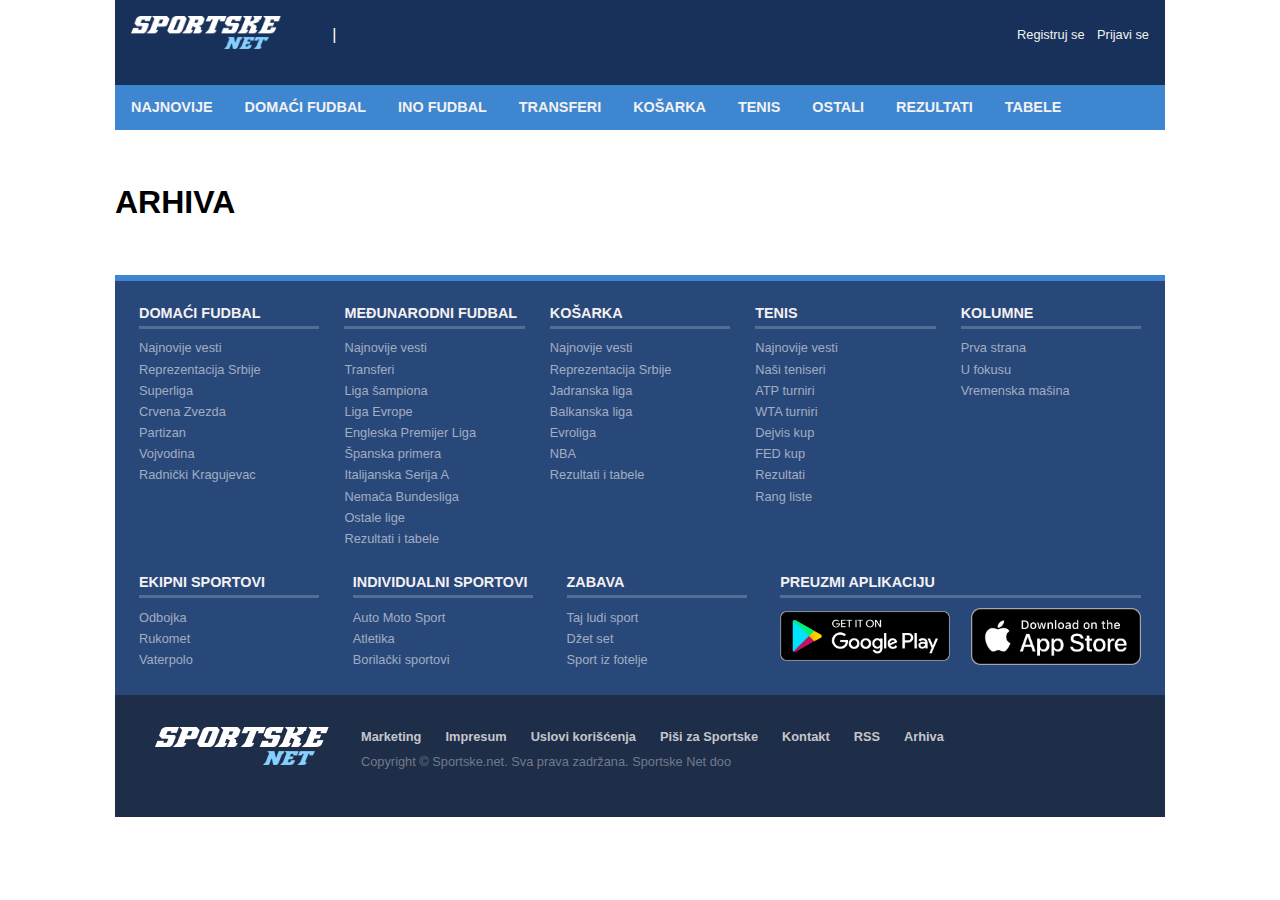
==== arhiva.html @ 7dad9da4 "Sportske.net" ====
<!DOCTYPE html>
<html lang="en">
<head>
    <meta charset="UTF-8">
    <meta http-equiv="X-UA-Compatible" content="IE=edge">
    <meta name="viewport" content="width=device-width, initial-scale=1.0">
    <link rel="stylesheet" href="https://cdnjs.cloudflare.com/ajax/libs/font-awesome/6.0.0-beta2/css/all.min.css" integrity="sha512-YWzhKL2whUzgiheMoBFwW8CKV4qpHQAEuvilg9FAn5VJUDwKZZxkJNuGM4XkWuk94WCrrwslk8yWNGmY1EduTA==" crossorigin="anonymous" referrerpolicy="no-referrer" />
    <link rel="preconnect" href="https://fonts.googleapis.com">
    <link rel="preconnect" href="https://fonts.gstatic.com" crossorigin>
    <link href="https://fonts.googleapis.com/css2?family=Roboto+Condensed:ital,wght@0,300;0,400;0,700;1,300;1,400;1,700&family=Rubik:ital,wght@0,300;0,400;0,500;0,600;0,700;0,800;0,900;1,300;1,400;1,500;1,600;1,700;1,800;1,900&display=swap" rel="stylesheet">
    
    <link rel="stylesheet" href="css/global.css">
    <link rel="stylesheet" href="css/shorter_header.css">
    <link rel="stylesheet" href="css/footer.css">
    
    <title>Kompletna Arhiva Vesti - Sportske.net</title>
</head>
<body>
    <div class="container">
        <header>
            <div class="header-div">
                <div class="logo-wrapper">
                    <a href="index.html">
                        <img src="images/logo.png" alt="Logo" style="width:150px">
                    </a>
                </div>

                <div class="icons">
                    <a href="#"><i class="fab fa-facebook"></i></a>
                    <a href="#"><i class="fab fa-twitter"></i></a>
                    <a href="#"> <i class="fab fa-youtube-square"></i></a>
                    <a href="#"><i class="fab fa-instagram-square"></i></a>
                    <a href="#"><i class="fas fa-wifi"></i></a>
                    <a href="#"><i class="fas fa-envelope-square"></i></a>
                    <span>|</span>
                    <a href="#"><i class="fas fa-search" id="search-icon"></i></a>
                </div>

                <div class="subscribe">
                    <a href="registracija.html">Registruj se</a>
                    <a href="#">Prijavi se</a>
                </div>
            </div>

            <nav class="first-nav">
                <ul class="first-list">
                    <li><a href="index.html">Najnovije</a></li>
                    <li><a href="#">Domaći fudbal</a></li>
                    <li><a href="#">Ino fudbal</a></li>
                    <li><a href="#">Transferi</a></li>
                    <li><a href="#">Košarka</a></li>
                    <li><a href="#">Tenis</a></li>
                    <li><a href="#">Ostali</a></li>
                    <li><a href="rezultati.html">Rezultati</a></li>
                    <li><a href="tabele.html">Tabele</a></li>
                </ul>
            </nav>
        </header>

        <section class="main-section">
            <br>
            <br>
            <br>
            <h1>ARHIVA</h1>
            <br>
            <br>
            <br>
        </section>

        <footer class="footer">
            <div class="row row-1">
                <div class="col col-1">
                    <h5>Domaći fudbal</h5>
                    <ul>
                        <li><a href="#">Najnovije vesti</a></li>
                        <li><a href="#">Reprezentacija Srbije</a></li>
                        <li><a href="#">Superliga</a></li>
                        <li><a href="#">Crvena Zvezda</a></li>
                        <li><a href="#">Partizan</a></li>
                        <li><a href="#">Vojvodina</a></li>
                        <li><a href="#">Radnički Kragujevac</a></li>
                    </ul>
                </div>
                <div class="col col-2">
                    <h5>Međunarodni fudbal</h5>
                    <ul>
                        <li><a href="#">Najnovije vesti</a></li>
                        <li><a href="#">Transferi</a></li>
                        <li><a href="#">Liga šampiona</a></li>
                        <li><a href="#">Liga Evrope</a></li>
                        <li><a href="#">Engleska Premijer Liga</a></li>
                        <li><a href="#">Španska primera</a></li>
                        <li><a href="#">Italijanska Serija A</a></li>
                        <li><a href="#">Nemača Bundesliga</a></li>
                        <li><a href="#">Ostale lige</a></li>
                        <li><a href="#">Rezultati i tabele</a></li>
                    </ul>
                </div>
                <div class="col col-3">
                    <h5>Košarka</h5>
                    <ul>
                        <li><a href="#">Najnovije vesti</a></li>
                        <li><a href="#">Reprezentacija Srbije</a></li>
                        <li><a href="#">Jadranska liga</a></li>
                        <li><a href="#">Balkanska liga</a></li>
                        <li><a href="#">Evroliga</a></li>
                        <li><a href="#">NBA</a></li>
                        <li><a href="#">Rezultati i tabele</a></li>
                    </ul>
                </div>
                <div class="col col-4">
                    <h5>Tenis</h5>
                    <ul>
                        <li><a href="#">Najnovije vesti</a></li>
                        <li><a href="#">Naši teniseri</a></li>
                        <li><a href="#">ATP turniri</a></li>
                        <li><a href="#">WTA turniri</a></li>
                        <li><a href="#">Dejvis kup</a></li>
                        <li><a href="#">FED kup</a></li>
                        <li><a href="#">Rezultati</a></li>
                        <li><a href="#">Rang liste</a></li>
                    </ul>
                </div>
                <div class="col col-5">
                    <h5>Kolumne</h5>
                    <ul>
                        <li><a href="#">Prva strana</a></li>
                        <li><a href="#">U fokusu</a></li>
                        <li><a href="#">Vremenska mašina</a></li>
                    </ul>
                </div>
            </div>


            <div class="row row-2">
                <div class="col col-1">
                    <h5>Ekipni sportovi</h5>
                    <ul>
                        <li><a href="#">Odbojka</a></li>
                        <li><a href="#">Rukomet</a></li>
                        <li><a href="#">Vaterpolo</a></li>
                    </ul>
                </div>
                <div class="col col-2">
                    <h5>Individualni sportovi</h5>
                    <ul>
                        <li><a href="#">Auto Moto Sport</a></li>
                        <li><a href="#">Atletika</a></li>
                        <li><a href="#">Borilački sportovi</a></li>
                    </ul>
                </div>
                <div class="col col-3">
                    <h5>Zabava</h5>
                    <ul>
                        <li><a href="#">Taj ludi sport</a></li>
                        <li><a href="#">Džet set</a></li>
                        <li><a href="#">Sport iz fotelje</a></li>
                    </ul>
                </div>
                <div class="col col-4">
                    <h5>Preuzmi aplikaciju</h5>
                    <div class="download">
                        <a href="#">
                            <img class="download-img" 
                                src="images/android.png" 
                                alt="Android">
                        </a>

                        <a href="#">
                            <img class="download-img" 
                                src="images/apple.png" 
                                alt="Apple">
                        </a>
                    </div>
                </div>
            </div>

            <div class="row row-3">
                <div class="logo-wrapper">
                    <a href="index.html">
                        <img src="images/logo.png" alt="Logo">
                    </a>
                </div>

                <div class="copyright-wrapper">
                    <ul>
                        <li><a href="#">Marketing</a></li>
                        <li><a href="#">Impresum</a></li>
                        <li><a href="#">Uslovi korišćenja</a></li>
                        <li><a href="#">Piši za Sportske</a></li>
                        <li><a href="kontakt.html">Kontakt</a></li>
                        <li><a href="#">RSS</a></li>
                        <li><a href="arhiva.html">Arhiva</a></li>
                    </ul>

                    <p>Copyright &copy; Sportske.net. Sva prava zadržana. 
                        Sportske Net doo</p>
                </div>
            </div>
        </footer>
    </div>
</body>
</html>
---- css/global.css ----
*, *::before, *::after {
    margin: 0;
    padding: 0;
    box-sizing: border-box;
}

.container {
    /* width: 80%; */
    max-width: 1050px;
    margin: 0 auto;
}

html {
    font-family: sans-serif;
}

img {
    max-width: 100%;
}

button {
    cursor: pointer;
    border: none;
}
---- css/shorter_header.css ----
.header-div {
    background: #18315A;
    padding: 1rem 0 2rem 0;
    display: flex;
    align-items: center;
    width: 100%;
}

.logo-wrapper {
    margin-right: 1rem;
    padding-left: 1rem;
}

.icons i {
    color: white;
    margin: .1rem;
    font-size: 1.125rem;
}

.icons i:hover {
    opacity: 0.8;
}

#search-icon {
    font-size: .9rem;
}

.icons span {
    color: white;
    margin: 0 1rem;
}

.subscribe {
    margin-left: auto;
    margin-right: 1rem;
}

.subscribe a {
    color: #f3f1f1; /* #A2ADC1 */
    font-size: .8rem;
    text-decoration: none;
    margin-left: .5rem;
}

.first-list {
    display: flex;
    background: #3E87D0;
}

.first-list li {
    list-style: none;
    padding: 0.85rem 1rem;
}

.first-list li:hover {
    background: #29487A;
}

.first-list li a {
    text-decoration: none;
    text-transform: uppercase;
    font-weight: bold;
    color: #F3F1F1;
    font-size: 0.9rem;
}
---- css/footer.css ----
.footer {
    border-top: 6px solid #3E87D0;
}

.row-1 {
    background: #29487A;
    padding: 1.5rem;
    display: flex;
    justify-content: space-between;
}

.row-1 .col {
    width: 18%;
}

.row-1 h5 {
    font-size: .9rem;
    color: #f3f1f1;
    text-transform: uppercase;
    padding-bottom: .3rem;
    margin-bottom: .6rem;
    border-bottom: 3.5px solid #546D95;
}

.row-1 li {
    list-style: none;
    margin-bottom: .2rem;
}

.row-1 a {
    color: #A2ADC1;
    text-decoration: none;
    font-size: .8rem;
}

.row-1 a:hover {
    color: #f3f1f1;
}

.row-2 {
    background: #29487A;
    padding: 1.5rem;
    padding-top: 0;
    display: flex;
    justify-content: space-between;
}

.row-2 .col {
    width: 18%;
}

.row-2 .col-4 {
    width: 36%;
}

.row-2 h5 {
    font-size: .9rem;
    color: #f3f1f1;
    text-transform: uppercase;
    padding-bottom: .3rem;
    margin-bottom: .6rem;
    border-bottom: 3.5px solid #546D95;
}

.row-2 li {
    list-style: none;
    margin-bottom: .2rem;
}

.row-2 a {
    color: #A2ADC1;
    text-decoration: none;
    font-size: .8rem;
}

.row-2 a:hover {
    color: #f3f1f1;
}

.download {
    display: flex;
    justify-content: space-between;
    align-items: center;
}

.download-img {
    width: 170px;
}

.row-3 {
    background: #1E2D48;
    padding: 2rem 1.5rem 3rem 1.5rem;
    display: flex;
}

.row-3 ul {
    display: flex;
}

.row-3 li {
    list-style: none;
    margin-right: 1.5rem;
}

.row-3 a {
    text-decoration: none;
    color: #C5C6CC;
    font-size: .8rem;
    font-weight: bold;
}

.row-3 a:hover {
    color: #f3f1f1; 
}

.row-3 p {
    color: #727A8A;
    font-size: .8rem;
}

.copyright-wrapper {
    display: flex;
    flex-direction: column;
    justify-content: space-between;
    padding-left: 1rem;
}
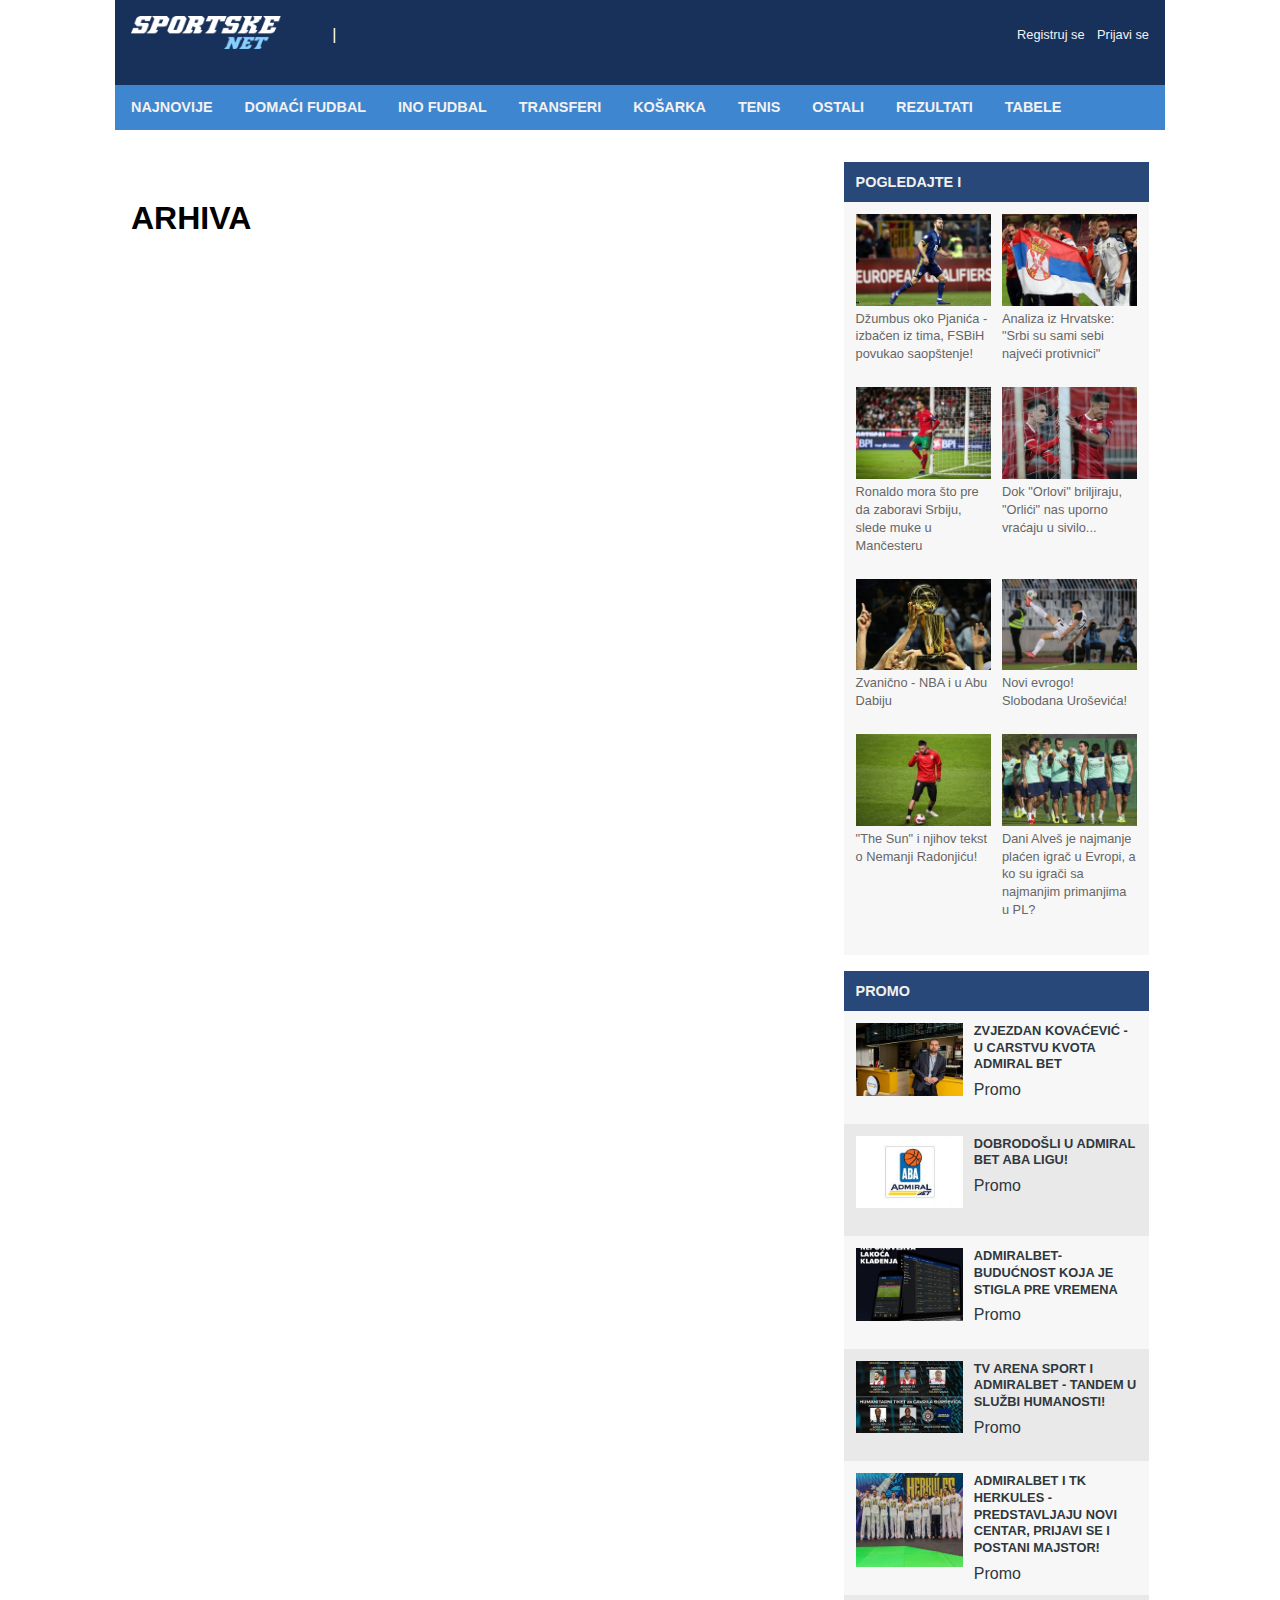
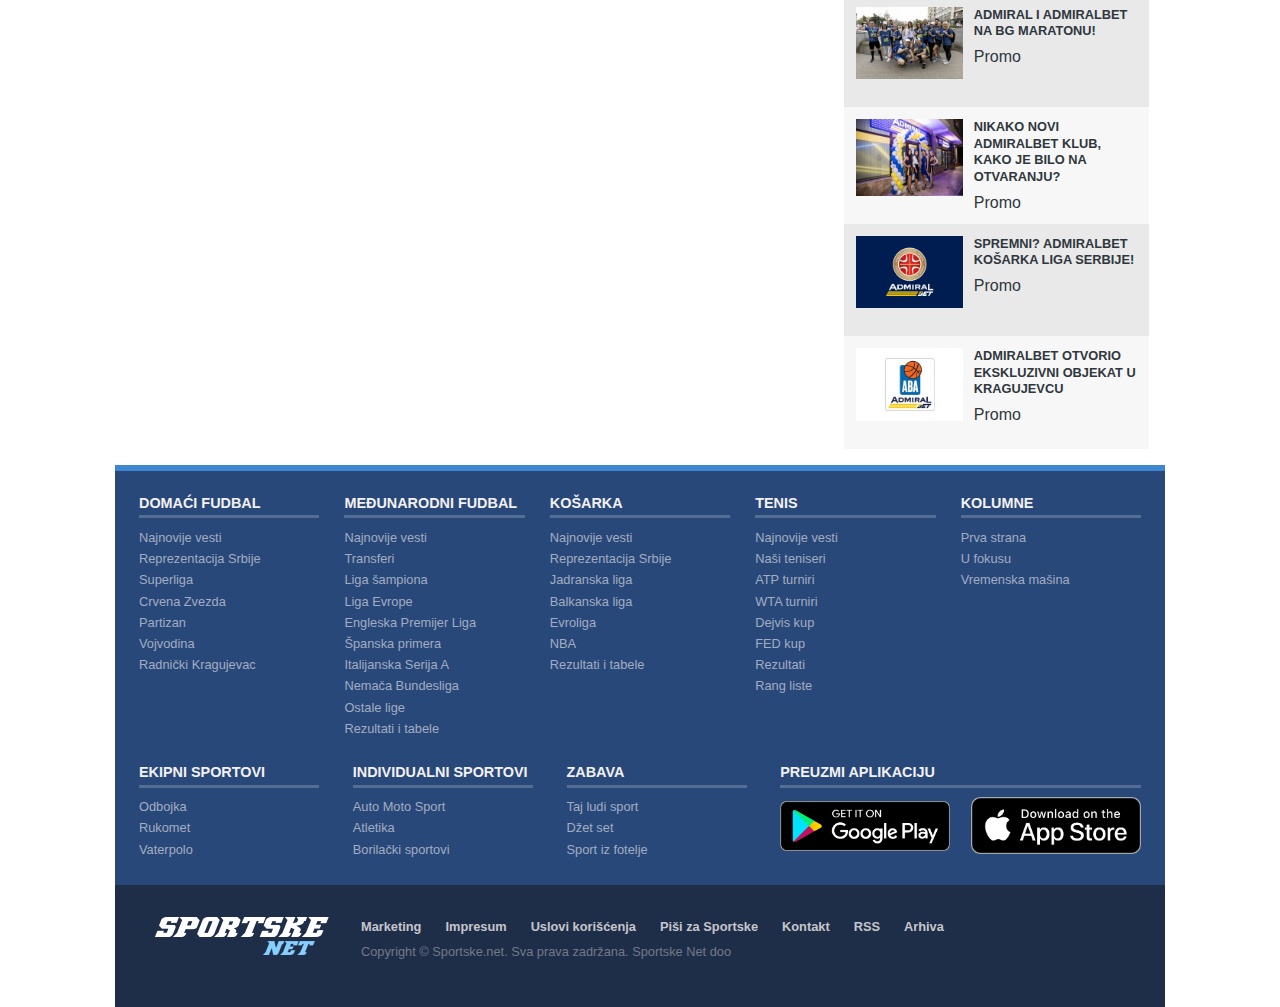
==== commit bad55c1c: "." ====
--- a/arhiva.html
+++ b/arhiva.html
@@ -12,6 +12,8 @@
     <link rel="stylesheet" href="css/global.css">
     <link rel="stylesheet" href="css/shorter_header.css">
     <link rel="stylesheet" href="css/footer.css">
+    <link rel="stylesheet" href="css/aside.css">
+    <link rel="stylesheet" href="css/css pages/arhiva.css">
     
     <title>Kompletna Arhiva Vesti - Sportske.net</title>
 </head>
@@ -58,13 +60,163 @@
         </header>
 
         <section class="main-section">
-            <br>
-            <br>
-            <br>
-            <h1>ARHIVA</h1>
-            <br>
-            <br>
-            <br>
+            <div class="main-left">
+                <br>
+                <br>
+                <br>
+                <h1>ARHIVA</h1>
+                <br>
+                <br>
+                <br>
+            </div>
+
+
+            <div class="main-right">
+                <h2 class="pogledajte-title">Pogledajte i</h2>
+                <section class="pogledajte-section">
+                    <div class="pogledajte pogledajte-1">
+                        <img src="images/index/pogledajte-1.jpg" alt="Pogledajte-1">
+                        <p>
+                            Džumbus oko Pjanića - izbačen iz tima, 
+                            FSBiH povukao saopštenje!
+                        </p>
+                    </div>
+                    <div class="pogledajte pogledajte-2">
+                        <img src="images/index/pogledajte-2.jpg" alt="Pogledajte-2">
+                        <p>
+                            Analiza iz Hrvatske: "Srbi su sami 
+                            sebi najveći protivnici"
+                        </p>
+                    </div>
+                    <div class="pogledajte pogledajte-3">
+                        <img src="images/index/pogledajte-3.jpg" alt="Pogledajte-3">
+                        <p>
+                            Ronaldo mora što pre da zaboravi Srbiju, 
+                            slede muke u Mančesteru
+                        </p>
+                    </div>
+                    <div class="pogledajte pogledajte-4">
+                        <img src="images/index/pogledajte-4.jpg" alt="Pogledajte-4">
+                        <p>
+                            Dok "Orlovi" briljiraju, "Orlići" 
+                            nas uporno vraćaju u sivilo...
+                        </p>
+                    </div>
+                    <div class="pogledajte pogledajte-5">
+                        <img src="images/index/pogledajte-5.jpg" alt="Pogledajte-5">
+                        <p>
+                            Zvanično - NBA i u Abu Dabiju
+                        </p>
+                    </div>
+                    <div class="pogledajte pogledajte-6">
+                        <img src="images/index/pogledajte-6.jpg" alt="Pogledajte-6">
+                        <p>
+                            Novi evrogo! Slobodana Uroševića!
+                        </p>    
+                    </div>
+                    <div class="pogledajte pogledajte-7">
+                        <img src="images/index/pogledajte-7.jpg" alt="Pogledajte-7">
+                        <p>
+                            "The Sun" i njihov tekst o Nemanji Radonjiću!
+                        </p>
+                    </div>
+                    <div class="pogledajte pogledajte-8">
+                        <img src="images/index/pogledajte-8.jpg" alt="Pogledajte-8">
+                        <p>
+                            Dani Alveš je najmanje plaćen igrač u Evropi, 
+                            a ko su igrači sa najmanjim primanjima u PL?
+                        </p>
+                    </div>
+                </section>
+
+
+                <section class="promo-section">
+                    <h2>Promo</h2>
+                    <div class="promo promo-1">
+                        <img src="images/index/promo-1.jpg" alt="Promo-1">
+                        <div>
+                            <p>
+                                Zvjezdan kovaćević - u carstvu kvota admiral bet
+                            </p>
+                            <span>Promo</span>
+                        </div>
+                    </div>
+                    <div class="promo promo-2">
+                        <img src="images/index/promo-2.jpg" alt="Promo-2">
+                        <div>
+                            <p>
+                                dobrodošli u admiral bet aba ligu!
+                            </p>
+                            <span>Promo</span>
+                        </div>
+                    </div>
+                    <div class="promo promo-3">
+                        <img src="images/index/promo-3.jpg" alt="Promo-3">
+                        <div>
+                            <p>
+                                admiralbet- budućnost koja je stigla pre vremena
+                            </p>
+                            <span>Promo</span>
+                        </div>
+                    </div>
+                    <div class="promo promo-4">
+                        <img src="images/index/promo-4.jpg" alt="Promo-4">
+                        <div>
+                            <p>
+                                tv arena sport i admiralbet - tandem u službi humanosti!
+                            </p>
+                            <span>Promo</span>
+                        </div>
+                    </div>
+                    <div class="promo promo-5">
+                        <img src="images/index/promo-5.jpg" alt="Promo-5">
+                        <div>
+                            <p>
+                                admiralbet i tk herkules - predstavljaju Novi
+                                centar, prijavi se i postani majstor!
+                            </p>
+                            <span>Promo</span>
+                        </div>
+                    </div>
+                    <div class="promo promo-6">
+                        <img src="images/index/promo-6.jpg" alt="Promo-6">
+                        <div>
+                            <p>
+                                admiral i admiralbet na bg maratonu!
+                            </p>
+                            <span>Promo</span>
+                        </div>
+                    </div>
+                    <div class="promo promo-7">
+                        <img src="images/index/promo-7.jpg" alt="Promo-7">
+                        <div>
+                            <p>
+                                nikako novi admiralbet klub,
+                                kako je bilo na otvaranju?
+                            </p>
+                            <span>Promo</span>
+                        </div>
+                    </div>
+                    <div class="promo promo-8">
+                        <img src="images/index/promo-8.png" alt="Promo-8">
+                        <div>
+                            <p>
+                                spremni? admiralbet košarka liga serbije!
+                            </p>
+                            <span>Promo</span>
+                        </div>
+                    </div>
+                    <div class="promo promo-9">
+                        <img src="images/index/promo-2.jpg" alt="Promo-9">
+                        <div>
+                            <p>
+                                admiralbet otvorio ekskluzivni objekat u kragujevcu
+                            </p>
+                            <span>Promo</span>
+                        </div>
+                    </div>
+                </section>
+            </div>
         </section>
 
         <footer class="footer">
--- a/css/aside.css
+++ b/css/aside.css
@@ -0,0 +1,95 @@
+.main-section {
+    display: flex;
+    justify-content: space-between;
+    padding: 1rem;
+}
+
+.main-left {
+    width: 68%;
+}
+
+.main-right {
+    width: 30%;
+    margin-top: 1rem;
+}
+
+.pogledajte-section {
+    background: rgb(247, 247, 247);
+    display: flex;
+    justify-content: space-between;
+    flex-wrap: wrap;
+    padding: .75rem;
+}
+
+.pogledajte {
+    width: 48%;
+    margin-bottom: 1.5rem;
+    cursor: pointer;
+}
+
+.pogledajte-title, .promo-section h2 {
+    padding: .75rem;
+    color: #F3F1EE;
+    width: 100%;
+    background: #29487A;
+    font-size: .9rem;
+    text-transform: uppercase;
+}
+
+.pogledajte p {
+    font-size: .8rem;
+    color: #666;
+    line-height: 1.4;
+    transition: 300ms;
+}
+
+.pogledajte:hover p {
+    color: #3E87D0;
+}
+
+.promo-section {
+    margin-top: 1rem;
+}
+
+.promo {
+    padding: .75rem;
+    display: flex;
+    justify-content: space-between;
+    cursor: pointer;
+    transition: 400ms;
+}
+
+.promo:nth-child(even) {
+    background: rgb(247, 247, 247);
+}
+
+.promo:nth-child(odd) {
+    background: rgb(233, 233, 233);
+}
+
+.promo img {
+    width: 38%;
+    padding-bottom: 1rem;
+}
+
+.promo div {
+    width: 58%;
+}
+
+.promo p {
+    font-size: .8rem;
+    color: #2F373E;
+    text-transform: uppercase;
+    font-weight: bold;
+    margin-bottom: .5rem;
+    line-height: 1.3;
+}
+
+.promo span {
+    font-size: 1rem;
+    color: #2F373E;
+}
+
+.promo:hover {
+    background: rgb(219, 219, 219);
+}
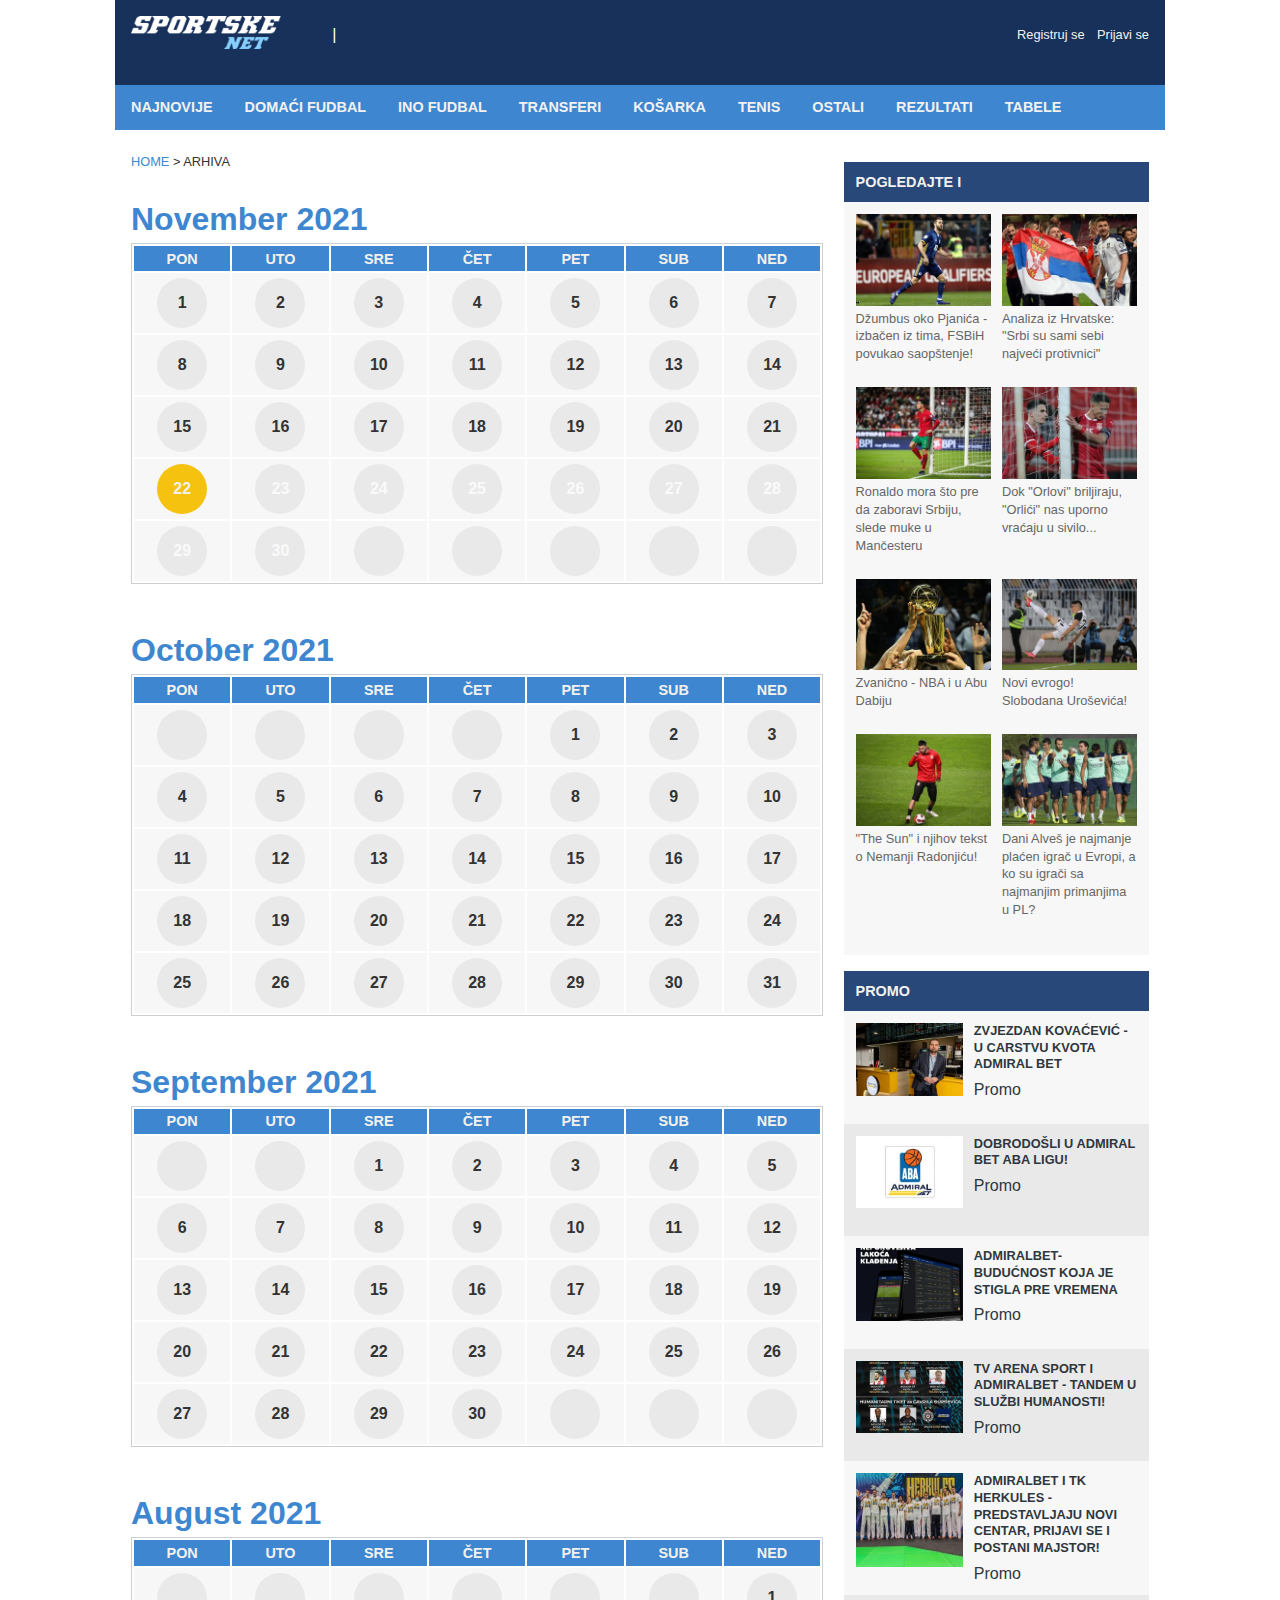
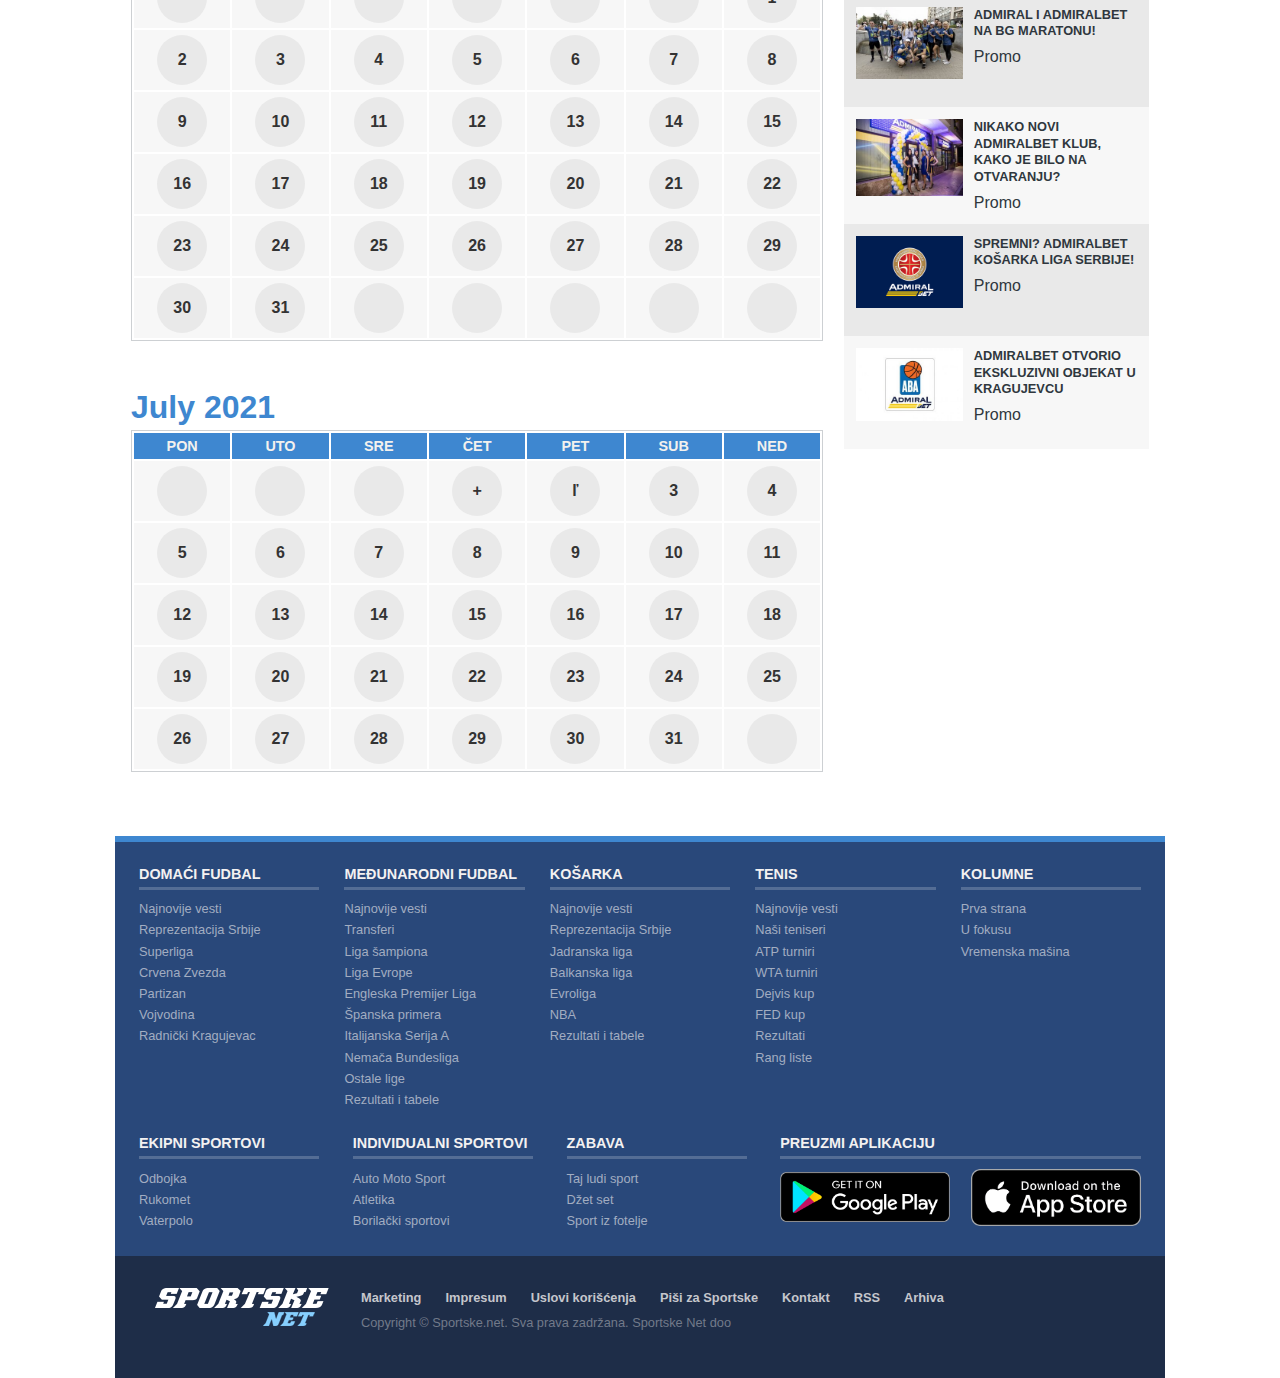
==== commit 8cd3a873: "Arhiva completed" ====
--- a/arhiva.html
+++ b/arhiva.html
@@ -61,13 +61,343 @@
 
         <section class="main-section">
             <div class="main-left">
-                <br>
-                <br>
-                <br>
-                <h1>ARHIVA</h1>
-                <br>
-                <br>
-                <br>
+                <p class="path">
+                    <a href="index.html">Home</a>  &#62;  Arhiva
+                </p>
+
+                <h2 class="table-title">November 2021</h2>
+
+                <table class="table first-table">
+                    <tr>
+                        <th>Pon</th>
+                        <th>Uto</th>
+                        <th>Sre</th>
+                        <th>Čet</th>
+                        <th>Pet</th>
+                        <th>Sub</th>
+                        <th>Ned</th>
+                    </tr>
+
+                    <tr>
+                        <td><span class="circle enabled">1</span></td>
+                        <td><span class="circle enabled">2</span></td>
+                        <td><span class="circle enabled">3</span></td>
+                        <td><span class="circle enabled">4</span></td>
+                        <td><span class="circle enabled">5</span></td>
+                        <td><span class="circle enabled">6</span></td>
+                        <td><span class="circle enabled">7</span></td>
+                    </tr>
+
+                    <tr>
+                        <td><span class="circle enabled">8</span></td>
+                        <td><span class="circle enabled">9</span></td>
+                        <td><span class="circle enabled">10</span></td>
+                        <td><span class="circle enabled">11</span></td>
+                        <td><span class="circle enabled">12</span></td>
+                        <td><span class="circle enabled">13</span></td>
+                        <td><span class="circle enabled">14</span></td>
+                    </tr>
+
+                    <tr>
+                        <td><span class="circle enabled">15</span></td>
+                        <td><span class="circle enabled">16</span></td>
+                        <td><span class="circle enabled">17</span></td>
+                        <td><span class="circle enabled">18</span></td>
+                        <td><span class="circle enabled">19</span></td>
+                        <td><span class="circle enabled">20</span></td>
+                        <td><span class="circle enabled">21</span></td>
+                    </tr>
+
+                    <tr>
+                        <td><span class="circle" style="background: #F5C20F; color: #F3F1EE">22</span></td>
+                        <td><span class="circle disabled">23</span></td>
+                        <td><span class="circle disabled">24</span></td>
+                        <td><span class="circle disabled">25</span></td>
+                        <td><span class="circle disabled">26</span></td>
+                        <td><span class="circle disabled">27</span></td>
+                        <td><span class="circle disabled">28</span></td>
+                    </tr>
+                    
+                    <tr>
+                        <td><span class="circle disabled">29</span></td>
+                        <td><span class="circle disabled">30</span></td>
+                        <td><span class="circle enabled"></span></td>
+                        <td><span class="circle enabled"></span></td>
+                        <td><span class="circle enabled"></span></td>
+                        <td><span class="circle enabled"></span></td>
+                        <td><span class="circle enabled"></span></td>
+                    </tr>
+                </table>
+
+
+
+                <h2 class="table-title">October 2021</h2>
+                <table class="table">
+                    <tr>
+                        <th>Pon</th>
+                        <th>Uto</th>
+                        <th>Sre</th>
+                        <th>Čet</th>
+                        <th>Pet</th>
+                        <th>Sub</th>
+                        <th>Ned</th>
+                    </tr>
+
+                    <tr>
+                        <td><span class="circle enabled"></span></td>
+                        <td><span class="circle enabled"></span></td>
+                        <td><span class="circle enabled"></span></td>
+                        <td><span class="circle enabled"></span></td>
+                        <td><span class="circle enabled">1</span></td>
+                        <td><span class="circle enabled">2</span></td>
+                        <td><span class="circle enabled">3</span></td>
+                    </tr>
+
+                    <tr>
+                        <td><span class="circle enabled">4</span></td>
+                        <td><span class="circle enabled">5</span></td>
+                        <td><span class="circle enabled">6</span></td>
+                        <td><span class="circle enabled">7</span></td>
+                        <td><span class="circle enabled">8</span></td>
+                        <td><span class="circle enabled">9</span></td>
+                        <td><span class="circle enabled">10</span></td>
+                    </tr>
+
+                    <tr>
+                        <td><span class="circle enabled">11</span></td>
+                        <td><span class="circle enabled">12</span></td>
+                        <td><span class="circle enabled">13</span></td>
+                        <td><span class="circle enabled">14</span></td>
+                        <td><span class="circle enabled">15</span></td>
+                        <td><span class="circle enabled">16</span></td>
+                        <td><span class="circle enabled">17</span></td>
+                    </tr>
+
+                    <tr>
+                        <td><span class="circle enabled">18</span></td>
+                        <td><span class="circle enabled">19</span></td>
+                        <td><span class="circle enabled">20</span></td>
+                        <td><span class="circle enabled">21</span></td>
+                        <td><span class="circle enabled">22</span></td>
+                        <td><span class="circle enabled">23</span></td>
+                        <td><span class="circle enabled">24</span></td>
+                    </tr>
+
+                    <tr>
+                        <td><span class="circle enabled">25</span></td>
+                        <td><span class="circle enabled">26</span></td>
+                        <td><span class="circle enabled">27</span></td>
+                        <td><span class="circle enabled">28</span></td>
+                        <td><span class="circle enabled">29</span></td>
+                        <td><span class="circle enabled">30</span></td>
+                        <td><span class="circle enabled">31</span></td>
+                    </tr>
+                </table>
+
+
+
+                <h2 class="table-title">September 2021</h2>
+                <table class="table">
+                    <tr>
+                        <th>Pon</th>
+                        <th>Uto</th>
+                        <th>Sre</th>
+                        <th>Čet</th>
+                        <th>Pet</th>
+                        <th>Sub</th>
+                        <th>Ned</th>
+                    </tr>
+
+                    <tr>
+                        <td><span class="circle enabled"></span></td>
+                        <td><span class="circle enabled"></span></td>
+                        <td><span class="circle enabled">1</span></td>
+                        <td><span class="circle enabled">2</span></td>
+                        <td><span class="circle enabled">3</span></td>
+                        <td><span class="circle enabled">4</span></td>
+                        <td><span class="circle enabled">5</span></td>
+                    </tr>
+
+                    <tr>
+                        <td><span class="circle enabled">6</span></td>
+                        <td><span class="circle enabled">7</span></td>
+                        <td><span class="circle enabled">8</span></td>
+                        <td><span class="circle enabled">9</span></td>
+                        <td><span class="circle enabled">10</span></td>
+                        <td><span class="circle enabled">11</span></td>
+                        <td><span class="circle enabled">12</span></td>
+                    </tr>
+
+                    <tr>
+                        <td><span class="circle enabled">13</span></td>
+                        <td><span class="circle enabled">14</span></td>
+                        <td><span class="circle enabled">15</span></td>
+                        <td><span class="circle enabled">16</span></td>
+                        <td><span class="circle enabled">17</span></td>
+                        <td><span class="circle enabled">18</span></td>
+                        <td><span class="circle enabled">19</span></td>
+                    </tr>
+
+                    <tr>
+                        <td><span class="circle enabled">20</span></td>
+                        <td><span class="circle enabled">21</span></td>
+                        <td><span class="circle enabled">22</span></td>
+                        <td><span class="circle enabled">23</span></td>
+                        <td><span class="circle enabled">24</span></td>
+                        <td><span class="circle enabled">25</span></td>
+                        <td><span class="circle enabled">26</span></td>
+                    </tr>
+
+                    <tr>
+                        <td><span class="circle enabled">27</span></td>
+                        <td><span class="circle enabled">28</span></td>
+                        <td><span class="circle enabled">29</span></td>
+                        <td><span class="circle enabled">30</span></td>
+                        <td><span class="circle enabled"></span></td>
+                        <td><span class="circle enabled"></span></td>
+                        <td><span class="circle enabled"></span></td>
+                    </tr>
+                </table>
+
+
+
+                <h2 class="table-title">August 2021</h2>
+                <table class="table">
+                    <tr>
+                        <th>Pon</th>
+                        <th>Uto</th>
+                        <th>Sre</th>
+                        <th>Čet</th>
+                        <th>Pet</th>
+                        <th>Sub</th>
+                        <th>Ned</th>
+                    </tr>
+
+                    <tr>
+                        <td><span class="circle enabled"></span></td>
+                        <td><span class="circle enabled"></span></td>
+                        <td><span class="circle enabled"></span></td>
+                        <td><span class="circle enabled"></span></td>
+                        <td><span class="circle enabled"></span></td>
+                        <td><span class="circle enabled"></span></td>
+                        <td><span class="circle enabled">1</span></td>
+                    </tr>
+
+                    <tr>
+                        <td><span class="circle enabled">2</span></td>
+                        <td><span class="circle enabled">3</span></td>
+                        <td><span class="circle enabled">4</span></td>
+                        <td><span class="circle enabled">5</span></td>
+                        <td><span class="circle enabled">6</span></td>
+                        <td><span class="circle enabled">7</span></td>
+                        <td><span class="circle enabled">8</span></td>
+                    </tr>
+
+                    <tr>
+                        <td><span class="circle enabled">9</span></td>
+                        <td><span class="circle enabled">10</span></td>
+                        <td><span class="circle enabled">11</span></td>
+                        <td><span class="circle enabled">12</span></td>
+                        <td><span class="circle enabled">13</span></td>
+                        <td><span class="circle enabled">14</span></td>
+                        <td><span class="circle enabled">15</span></td>
+                    </tr>
+
+                    <tr>
+                        <td><span class="circle enabled">16</span></td>
+                        <td><span class="circle enabled">17</span></td>
+                        <td><span class="circle enabled">18</span></td>
+                        <td><span class="circle enabled">19</span></td>
+                        <td><span class="circle enabled">20</span></td>
+                        <td><span class="circle enabled">21</span></td>
+                        <td><span class="circle enabled">22</span></td>
+                    </tr>
+
+                    <tr>
+                        <td><span class="circle enabled">23</span></td>
+                        <td><span class="circle enabled">24</span></td>
+                        <td><span class="circle enabled">25</span></td>
+                        <td><span class="circle enabled">26</span></td>
+                        <td><span class="circle enabled">27</span></td>
+                        <td><span class="circle enabled">28</span></td>
+                        <td><span class="circle enabled">29</span></td>
+                    </tr>
+
+                    <tr>
+                        <td><span class="circle enabled">30</span></td>
+                        <td><span class="circle enabled">31</span></td>
+                        <td><span class="circle enabled"></span></td>
+                        <td><span class="circle enabled"></span></td>
+                        <td><span class="circle enabled"></span></td>
+                        <td><span class="circle enabled"></span></td>
+                        <td><span class="circle enabled"></span></td>
+                    </tr>
+                </table>
+
+
+
+                <h2 class="table-title">July 2021</h2>
+                <table class="table">
+                    <tr>
+                        <th>Pon</th>
+                        <th>Uto</th>
+                        <th>Sre</th>
+                        <th>Čet</th>
+                        <th>Pet</th>
+                        <th>Sub</th>
+                        <th>Ned</th>
+                    </tr>
+
+                    <tr>
+                        <td><span class="circle enabled"></span></td>
+                        <td><span class="circle enabled"></span></td>
+                        <td><span class="circle enabled"></span></td>
+                        <td><span class="circle enabled">+</span></td>
+                        <td><span class="circle enabled">ľ</span></td>
+                        <td><span class="circle enabled">3</span></td>
+                        <td><span class="circle enabled">4</span></td>
+                    </tr>
+
+                    <tr>
+                        <td><span class="circle enabled">5</span></td>
+                        <td><span class="circle enabled">6</span></td>
+                        <td><span class="circle enabled">7</span></td>
+                        <td><span class="circle enabled">8</span></td>
+                        <td><span class="circle enabled">9</span></td>
+                        <td><span class="circle enabled">10</span></td>
+                        <td><span class="circle enabled">11</span></td>
+                    </tr>
+
+                    <tr>
+                        <td><span class="circle enabled">12</span></td>
+                        <td><span class="circle enabled">13</span></td>
+                        <td><span class="circle enabled">14</span></td>
+                        <td><span class="circle enabled">15</span></td>
+                        <td><span class="circle enabled">16</span></td>
+                        <td><span class="circle enabled">17</span></td>
+                        <td><span class="circle enabled">18</span></td>
+                    </tr>
+
+                    <tr>
+                        <td><span class="circle enabled">19</span></td>
+                        <td><span class="circle enabled">20</span></td>
+                        <td><span class="circle enabled">21</span></td>
+                        <td><span class="circle enabled">22</span></td>
+                        <td><span class="circle enabled">23</span></td>
+                        <td><span class="circle enabled">24</span></td>
+                        <td><span class="circle enabled">25</span></td>
+                    </tr>
+
+                    <tr>
+                        <td><span class="circle enabled">26</span></td>
+                        <td><span class="circle enabled">27</span></td>
+                        <td><span class="circle enabled">28</span></td>
+                        <td><span class="circle enabled">29</span></td>
+                        <td><span class="circle enabled">30</span></td>
+                        <td><span class="circle enabled">31</span></td>
+                        <td><span class="circle enabled"></span></td>
+                    </tr>
+                </table>
             </div>
 
 
--- a/css/css pages/arhiva.css
+++ b/css/css pages/arhiva.css
@@ -0,0 +1,69 @@
+.path {
+    font-size: .8rem;
+    color: #333333;
+    text-transform: uppercase;
+    margin-bottom: 1.5rem;
+    padding: .5rem 0;
+}
+
+.path a {
+    text-decoration: none;
+    color: #3E87D0;
+    transition: 200ms;
+}
+
+.path a:hover {
+    color: #333333;
+}
+
+.table-title {
+    font-size: 2rem;
+    color: #3E87D0;
+    padding-bottom: .3rem;
+}
+
+.table {
+    border: 1px solid rgb(205, 208, 211);
+    width: 100%;
+    margin-bottom: 3rem;
+}
+
+.table th {
+    background: #3E87D0;
+    color: #F3F1EE;
+    text-transform: uppercase;
+    padding: .3rem 0;
+    font-size: .9rem;
+}
+
+td {
+    padding: 5px;
+    background: rgb(247, 247, 247);
+}
+
+.circle {
+    background-color: rgb(233, 233, 233);
+    display:block;
+    height: 50px;
+    width: 50px;
+    border-radius:50%;
+    margin:auto;
+    color:#333333;
+    font-weight: bold;
+    line-height: 50px;
+    text-align:center;
+}
+
+.enabled {
+    cursor: pointer;
+}
+
+.enabled:hover {
+    background: #F5C20F;
+    color: #F3F1EE;
+}
+
+.disabled {
+    color: rgb(250, 250, 250);
+    cursor:url("data:image/svg+xml;utf8,<svg xmlns='http://www.w3.org/2000/svg'  width='40' height='48' viewport='0 0 100 100' style='fill:black;font-size:24px;'><text y='50%'>❗</text></svg>") 16 0,auto; /*!emojicursor.app*/
+}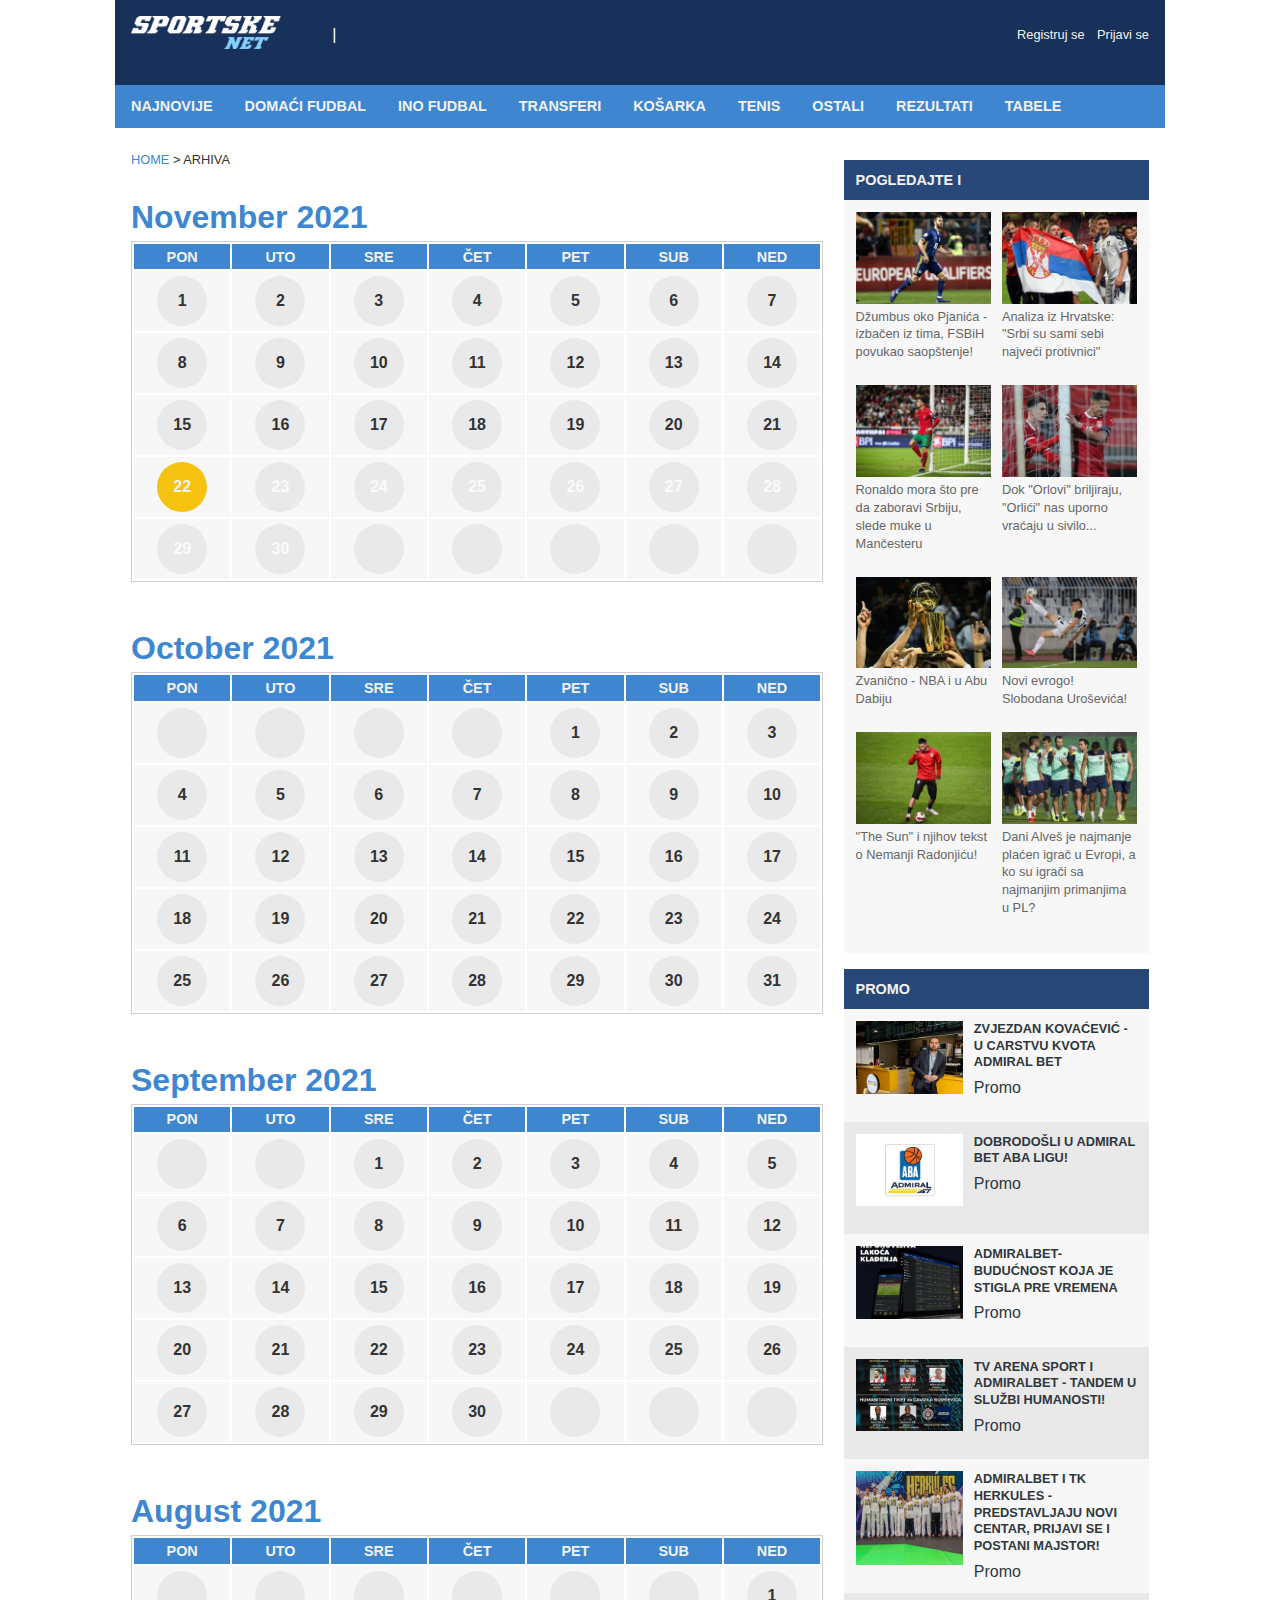
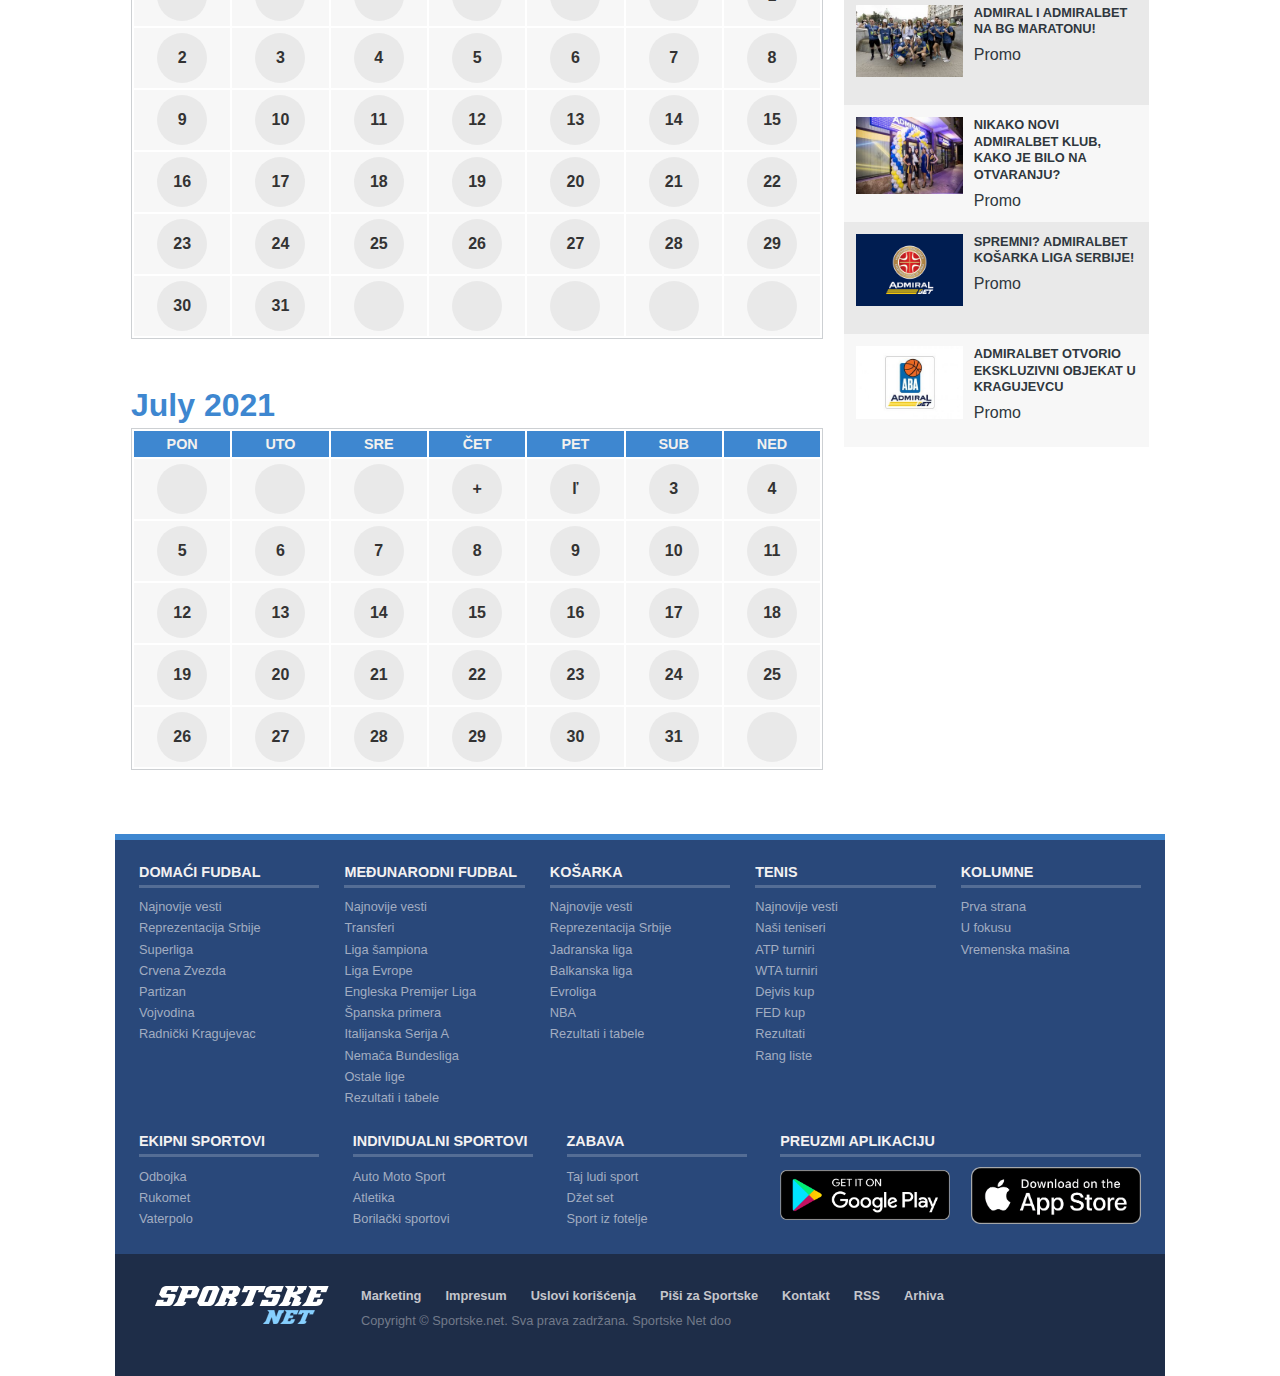
==== commit 585d52b9: "Responsive" ====
--- a/arhiva.html
+++ b/arhiva.html
@@ -42,6 +42,8 @@
                     <a href="registracija.html">Registruj se</a>
                     <a href="#">Prijavi se</a>
                 </div>
+
+                <i class="fas fa-bars" id="burger-menu"></i>
             </div>
 
             <nav class="first-nav">
--- a/css/shorter_header.css
+++ b/css/shorter_header.css
@@ -4,6 +4,10 @@
     display: flex;
     align-items: center;
     width: 100%;
+}
+
+#burger-menu {
+    display: none;
 }
 
 .logo-wrapper {
@@ -49,7 +53,6 @@
 
 .first-list li {
     list-style: none;
-    padding: 0.85rem 1rem;
 }
 
 .first-list li:hover {
@@ -61,5 +64,32 @@
     text-transform: uppercase;
     font-weight: bold;
     color: #F3F1F1;
+    display: block;
     font-size: 0.9rem;
+    padding: 0.85rem 1rem;
 }
+
+
+@media screen and (max-width: 1040px) {
+    .header-div {
+        justify-content: space-between;
+        flex-direction: row-reverse;
+    }
+
+    .header-div .icons,
+    .header-div .subscribe {
+            display: none;
+    }
+
+    #burger-menu {
+        display: block;
+        padding-left: 1rem;
+        color: white;
+        font-size: 2rem;
+    }
+
+    .first-nav,
+    .second-nav {
+        display: none;
+    }
+}--- a/css/footer.css
+++ b/css/footer.css
@@ -123,4 +123,36 @@
     flex-direction: column;
     justify-content: space-between;
     padding-left: 1rem;
+}
+
+@media screen and (max-width: 1040px) {
+    .footer .row-1,
+    .footer .row-2 {
+        display: none;
+    }
+
+    .footer .row-3,
+    .copyright-wrapper {
+        display: block;
+    }
+
+    .copyright-wrapper {
+        margin-top: 2rem;
+    }
+
+    .copyright-wrapper ul {
+        margin-bottom: 1.5rem;
+        display: flex;
+        flex-wrap: wrap;
+    }
+
+    .copyright-wrapper ul li {
+        margin-bottom: 1rem;
+    }
+
+    .row-3 li {
+        background: #29487a;
+        padding: 0.4rem;
+        border-radius: 6px;
+    }
 }--- a/css/aside.css
+++ b/css/aside.css
@@ -1,3 +1,4 @@
+/* Temelj za sve */
 .main-section {
     display: flex;
     justify-content: space-between;
@@ -13,6 +14,8 @@
     margin-top: 1rem;
 }
 
+
+/* Stil za main right */
 .pogledajte-section {
     background: rgb(247, 247, 247);
     display: flex;
